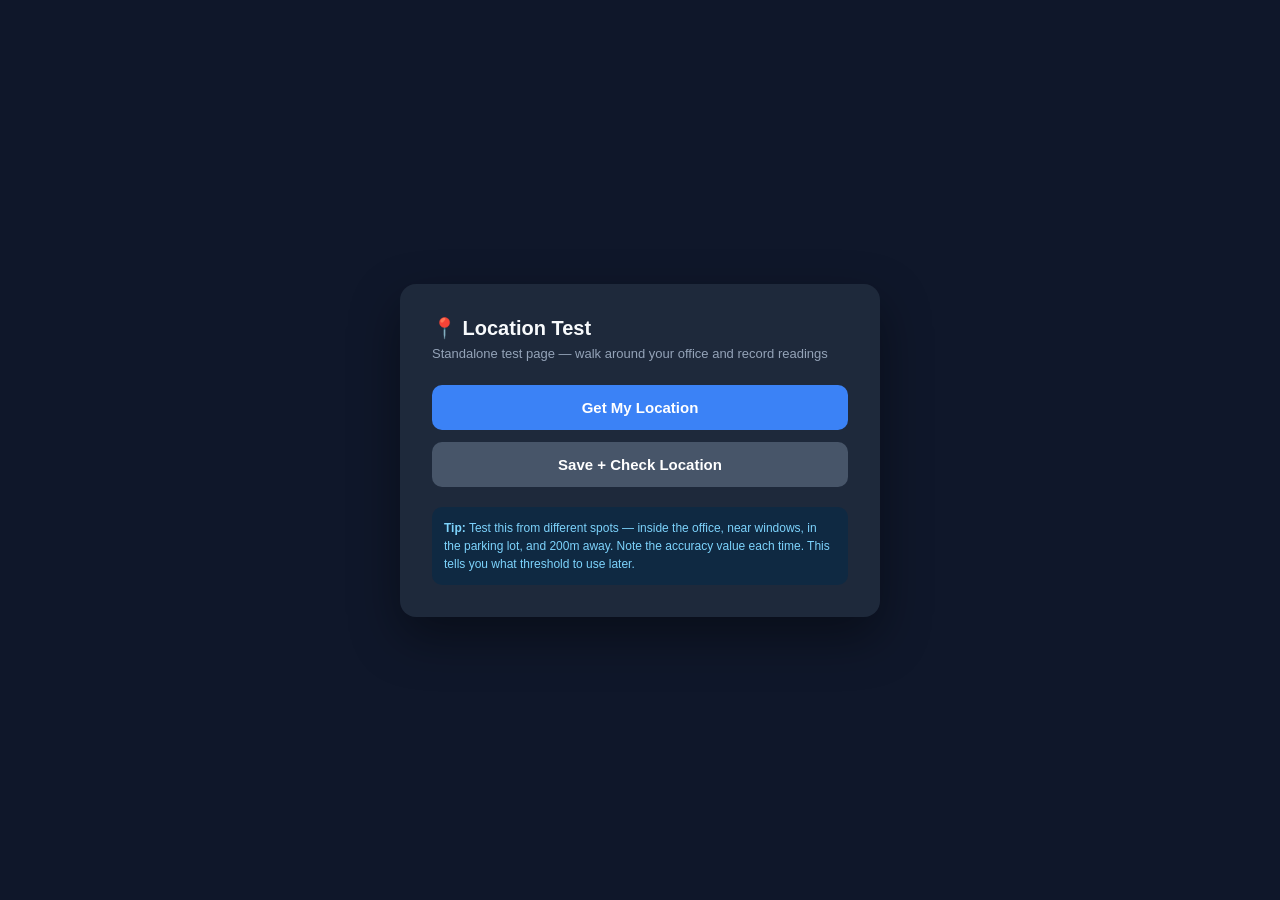
==== Fronted/index.html @ 1b01c7c5 "frontend sep" ====
<!DOCTYPE html>
<html lang="en">
<head>
    <meta charset="UTF-8">
    <meta name="viewport" content="width=device-width, initial-scale=1.0">
    <title>Geolocation Test - HRM Geofencing</title>
    <link rel="stylesheet" href="style.css">
    <script src="script.js"></script>
</head>

<body>

    <div class="card">
        <h1>📍 Location Test</h1>
        <p class="subtitle">Standalone test page — walk around your office and record readings</p>

        <button id="getLocationBtn" onclick="getLocation()">Get My Location</button>
        <button id="checkLocationBtn" onclick="postLocation()" disabled>Save + Check Location</button>

        <div class="status" id="status"></div>

        <div class="results" id="results">
            <div class="result-row">
                <span class="result-label">Latitude</span>
                <span class="result-value" id="lat">-</span>
            </div>
            <div class="result-row">
                <span class="result-label">Longitude</span>
                <span class="result-value" id="lng">-</span>
            </div>
            <div class="result-row">
                <span class="result-label">Accuracy</span>
                <div style="text-align: right;">
                    <span class="result-value" id="accuracy">-</span>
                    <div id="accuracyBadge"></div>
                </div>
            </div>
        </div>

        <div class="timestamp" id="timestamp"></div>

        <div class="hint">
            <strong>Tip:</strong> Test this from different spots — inside the office, near windows, in the parking lot,
            and 200m away. Note the accuracy value each time. This tells you what threshold to use later.
        </div>
    </div>

</body>

</html>
---- Fronted/style.css ----
* {
    margin: 0;
    padding: 0;
    box-sizing: border-box;
  }

  body {
    font-family: -apple-system, BlinkMacSystemFont, 'Segoe UI', Roboto, sans-serif;
    background: #0f172a;
    color: #e2e8f0;
    min-height: 100vh;
    display: flex;
    align-items: center;
    justify-content: center;
    padding: 20px;
  }

  .card {
    background: #1e293b;
    border-radius: 16px;
    padding: 32px;
    max-width: 480px;
    width: 100%;
    box-shadow: 0 20px 50px rgba(0,0,0,0.4);
  }

  h1 {
    font-size: 20px;
    font-weight: 600;
    margin-bottom: 6px;
    color: #f8fafc;
  }

  .subtitle {
    font-size: 13px;
    color: #94a3b8;
    margin-bottom: 24px;
  }

  button {
    width: 100%;
    padding: 14px;
    background: #3b82f6;
    color: white;
    border: none;
    border-radius: 10px;
    font-size: 15px;
    font-weight: 600;
    cursor: pointer;
    transition: background 0.2s;
  }

  button + button {
    margin-top: 12px;
  }

  button:hover {
    background: #2563eb;
  }

  button:disabled {
    background: #475569;
    cursor: not-allowed;
  }

  .status {
    margin-top: 18px;
    padding: 14px;
    border-radius: 10px;
    font-size: 14px;
    display: none;
  }

  .status.show {
    display: block;
  }

  .status.loading {
    background: #1e3a5f;
    color: #93c5fd;
  }

  .status.error {
    background: #451a1a;
    color: #fca5a5;
  }

  .results {
    margin-top: 18px;
    display: none;
  }

  .results.show {
    display: block;
  }

  .result-row {
    display: flex;
    justify-content: space-between;
    align-items: center;
    padding: 14px 0;
    border-bottom: 1px solid #334155;
  }

  .result-row:last-child {
    border-bottom: none;
  }

  .result-label {
    font-size: 13px;
    color: #94a3b8;
  }

  .result-value {
    font-size: 15px;
    font-weight: 600;
    color: #f8fafc;
    font-family: 'SF Mono', Monaco, monospace;
  }

  .accuracy-badge {
    display: inline-block;
    padding: 3px 10px;
    border-radius: 20px;
    font-size: 11px;
    font-weight: 700;
    margin-top: 4px;
  }

  .accuracy-good {
    background: #14532d;
    color: #86efac;
  }

  .accuracy-medium {
    background: #713f12;
    color: #fde047;
  }

  .accuracy-poor {
    background: #7f1d1d;
    color: #fca5a5;
  }

  .timestamp {
    margin-top: 16px;
    font-size: 12px;
    color: #64748b;
    text-align: center;
  }

  .hint {
    margin-top: 20px;
    padding: 12px;
    background: #0f2942;
    border-radius: 10px;
    font-size: 12px;
    color: #7dd3fc;
    line-height: 1.5;
  }
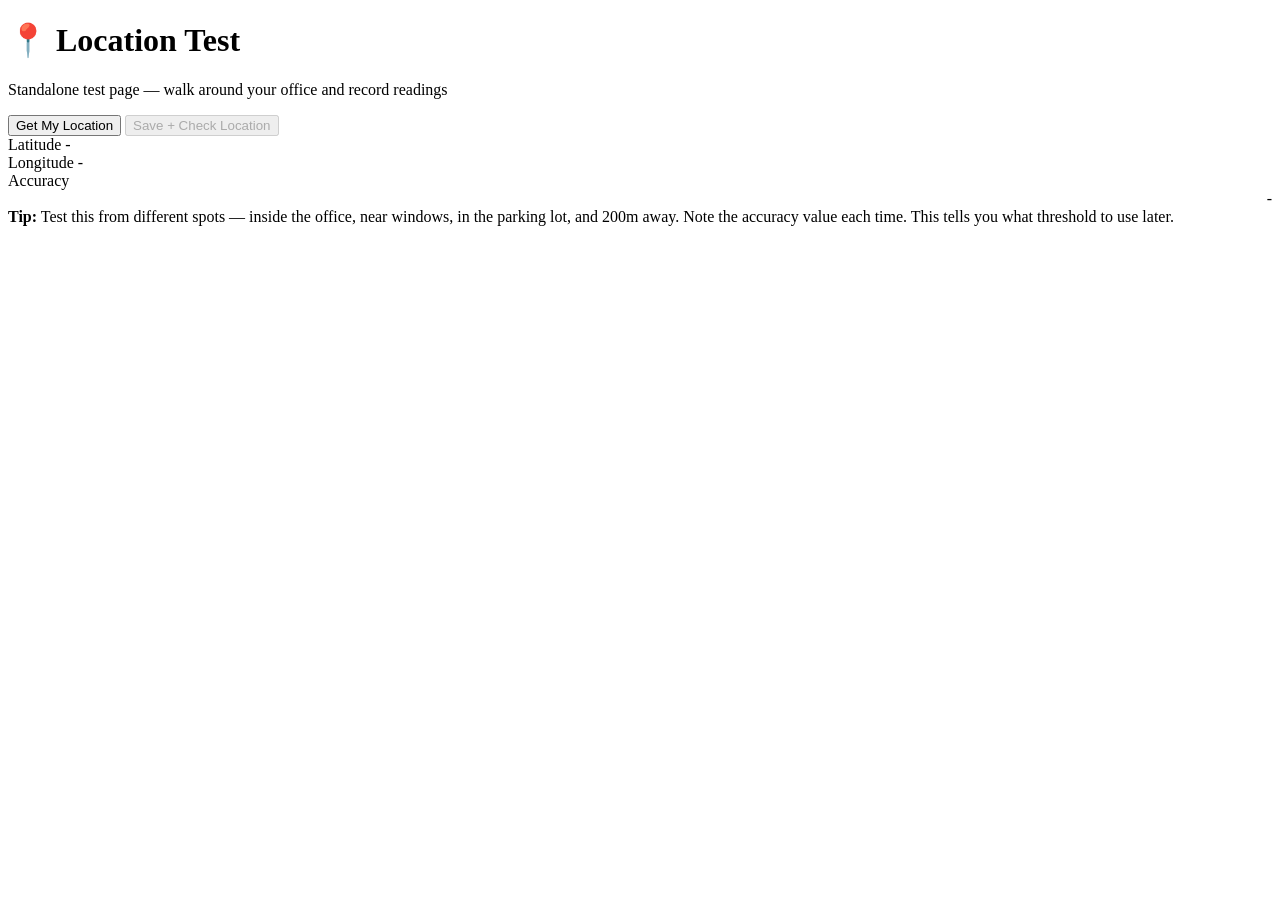
==== commit 8e0ce40d: "Server handling done and now working on writing geo fencing code" ====
--- a/Fronted/index.html
+++ b/Fronted/index.html
@@ -4,8 +4,8 @@
     <meta charset="UTF-8">
     <meta name="viewport" content="width=device-width, initial-scale=1.0">
     <title>Geolocation Test - HRM Geofencing</title>
-    <link rel="stylesheet" href="style.css">
-    <script src="script.js"></script>
+    <link rel="stylesheet" href="/static/style.css">
+    <script src="/static/script.js" defer></script>
 </head>
 
 <body>
